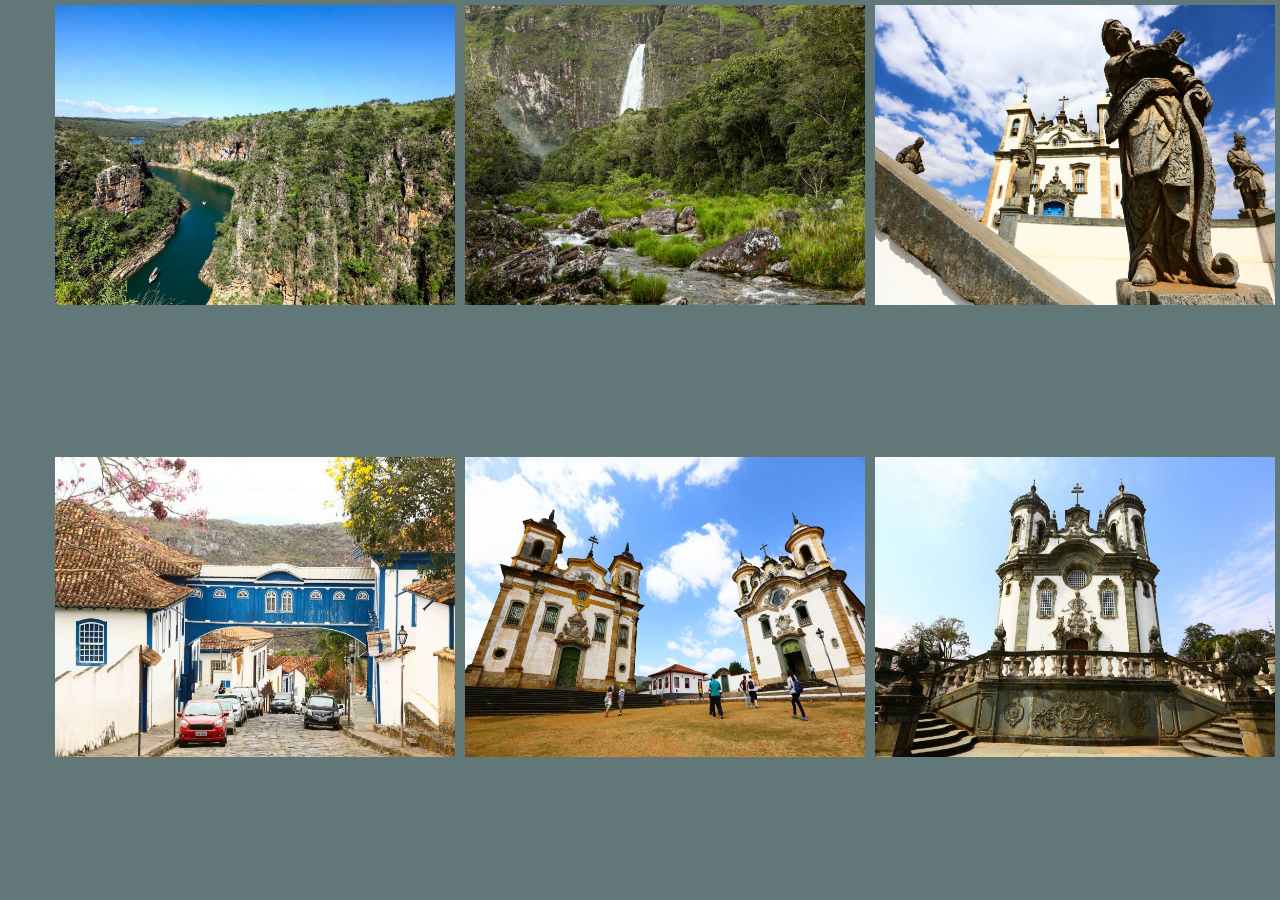
==== index.html @ 64770703 "adding project and editing css" ====
<!DOCTYPE html>
<html lang="en">
<head>
    <meta charset="UTF-8">
    <meta http-equiv="X-UA-Compatible" content="IE=edge">
    <meta name="viewport" content="width=device-width, initial-scale=1.0">
    <link rel="stylesheet" href="./style.css">
    <title>Trabalho 03 - Flex Gallery</title>
</head>
<body>
    <div class="flexContainer">
        <a href="./capitolio-page.html"><img src="./img/capitolioImage.jpg" alt="Capitolio"></a>
        <img src="./img/serraCanastra.jpg" alt="Serra-da-canastra">
        <img src="./img/congonhasImage.jpg" alt="Congonhas">
        <img src="./img/diamantinaImage.jpg" alt="Diamantina">
        <img src="./img/marianaImage.jpg" alt="Mariana">
        <img src="./img/saoJoaoImage.jpg" alt="Sao-Joao-Del-Rei">
    </div>
</body>
</html>
---- style.css ----
* {
    margin: 0;
    padding: 0px;
}

body {
    background-color: rgb(206, 119, 12);
}

.flexContainer {
    padding: 0 0 0 50px;
    background-color: rgb(98, 119, 119);
    display: flex;
    flex-direction: row;
    flex-wrap: wrap;
    height: 100vh;
    width: 100%;
}

.flexContainer img {
    height: 300px;
    width: 400px;
    margin: 5px;
}

.containerConheca {
    height: 300px;
    display: flex;
    flex-direction: row;
    background-color: aqua;
}

.containerConheca img {
    height: 250px;
    width: 400px;
    margin: 20px;
}

.containerConheca p {
    background-color: antiquewhite;
    height: 100px;
    width: 800px;
    margin: 40px;
    padding: 50px;
}
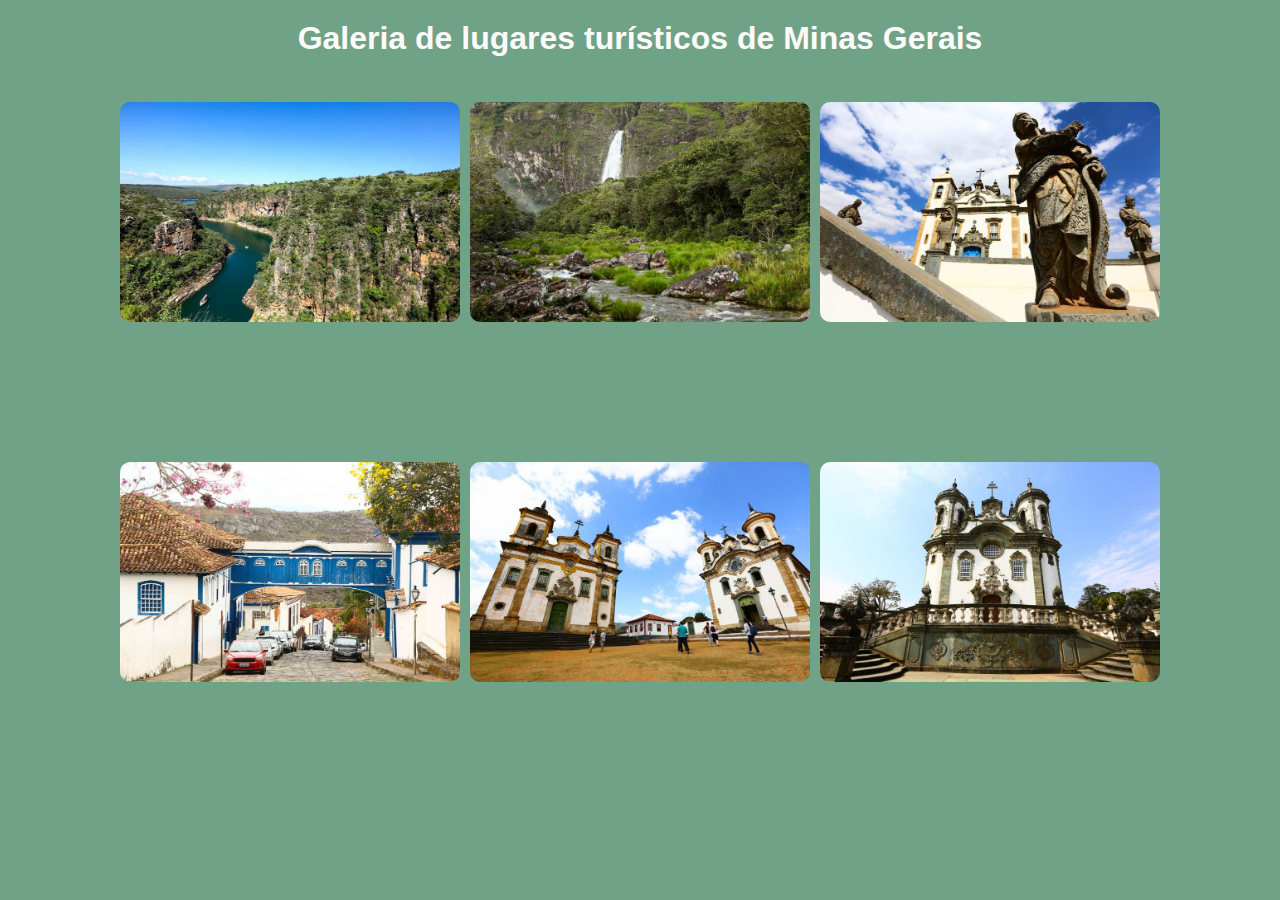
==== commit d2b599b1: "editing extern pages" ====
--- a/index.html
+++ b/index.html
@@ -8,13 +8,16 @@
     <title>Trabalho 03 - Flex Gallery</title>
 </head>
 <body>
+    <div>
+        <h1 class="tituloGaleria">Galeria de lugares turísticos de Minas Gerais</h1>
+    </div>
     <div class="flexContainer">
-        <a href="./capitolio-page.html"><img src="./img/capitolioImage.jpg" alt="Capitolio"></a>
-        <img src="./img/serraCanastra.jpg" alt="Serra-da-canastra">
-        <img src="./img/congonhasImage.jpg" alt="Congonhas">
-        <img src="./img/diamantinaImage.jpg" alt="Diamantina">
-        <img src="./img/marianaImage.jpg" alt="Mariana">
-        <img src="./img/saoJoaoImage.jpg" alt="Sao-Joao-Del-Rei">
+        <a class="containerImg" href="./capitolio-page.html"><img src="./img/capitolioImage.jpg" alt="Capitolio"></a>
+        <a class="containerImg" href="./serra-canastra-page.html"><img src="./img/serraCanastra.jpg" alt="Serra-da-canastra"></a>
+        <a class="containerImg" href="./capitolio-page.html"><img src="./img/congonhasImage.jpg" alt="Congonhas"></a>
+        <a class="containerImg" href="./capitolio-page.html"><img src="./img/diamantinaImage.jpg" alt="Diamantina"></a>
+        <a class="containerImg" href="./capitolio-page.html"><img src="./img/marianaImage.jpg" alt="Mariana"></a>
+        <a class="containerImg" href="./capitolio-page.html"><img src="./img/saoJoaoImage.jpg" alt="Sao-Joao-Del-Rei"></a>
     </div>
 </body>
 </html>--- a/style.css
+++ b/style.css
@@ -4,42 +4,72 @@
 }
 
 body {
-    background-color: rgb(206, 119, 12);
+    background-color: #70A288;
 }
 
 .flexContainer {
-    padding: 0 0 0 50px;
-    background-color: rgb(98, 119, 119);
+    background-color: #70A288;
     display: flex;
+    justify-content: center;
     flex-direction: row;
     flex-wrap: wrap;
-    height: 100vh;
-    width: 100%;
+    height: 80vh;
+    width: auto;
+    padding-top: 20px;
 }
 
-.flexContainer img {
-    height: 300px;
-    width: 400px;
-    margin: 5px;
+.flexContainer .containerImg img {
+    height: 220px;
+    width: 340px;
+    margin: auto;
+    padding: 5px;
+    border-radius: 15px;
 }
 
+.flexContainer .containerImg img:hover {
+    height: 260px;
+    width: 430px;
+
+}
+
+.tituloGaleria {
+    text-align: center;
+    color: #fdfbf9;
+    font-family:'Lucida Sans', 'Lucida Sans Regular', 'Lucida Grande', 'Lucida Sans Unicode', Geneva, Verdana, sans-serif;
+    margin: 20px;
+}
+
+
+/*Css pagina externa */
+
 .containerConheca {
+    margin: 100px;
     height: 300px;
     display: flex;
     flex-direction: row;
-    background-color: aqua;
+    background-color: #04395E;
+    border-radius: 5px;
 }
 
 .containerConheca img {
     height: 250px;
     width: 400px;
     margin: 20px;
+    border-radius: 10px;
 }
 
-.containerConheca p {
-    background-color: antiquewhite;
-    height: 100px;
+.pContainer {
+    text-align: left;
+    background-color: #A5AD87;
+    color: #fdfbf9;
+    height: 250px;
     width: 800px;
-    margin: 40px;
-    padding: 50px;
+    margin: 20px;
+    border-radius: 5px;
+}
+
+.pContainer p {
+    font-family: 'Lucida Sans', 'Lucida Sans Regular', 'Lucida Grande', 'Lucida Sans Unicode', Geneva, Verdana, sans-serif;
+    font-size: 15px;
+    margin: 20px;
 }